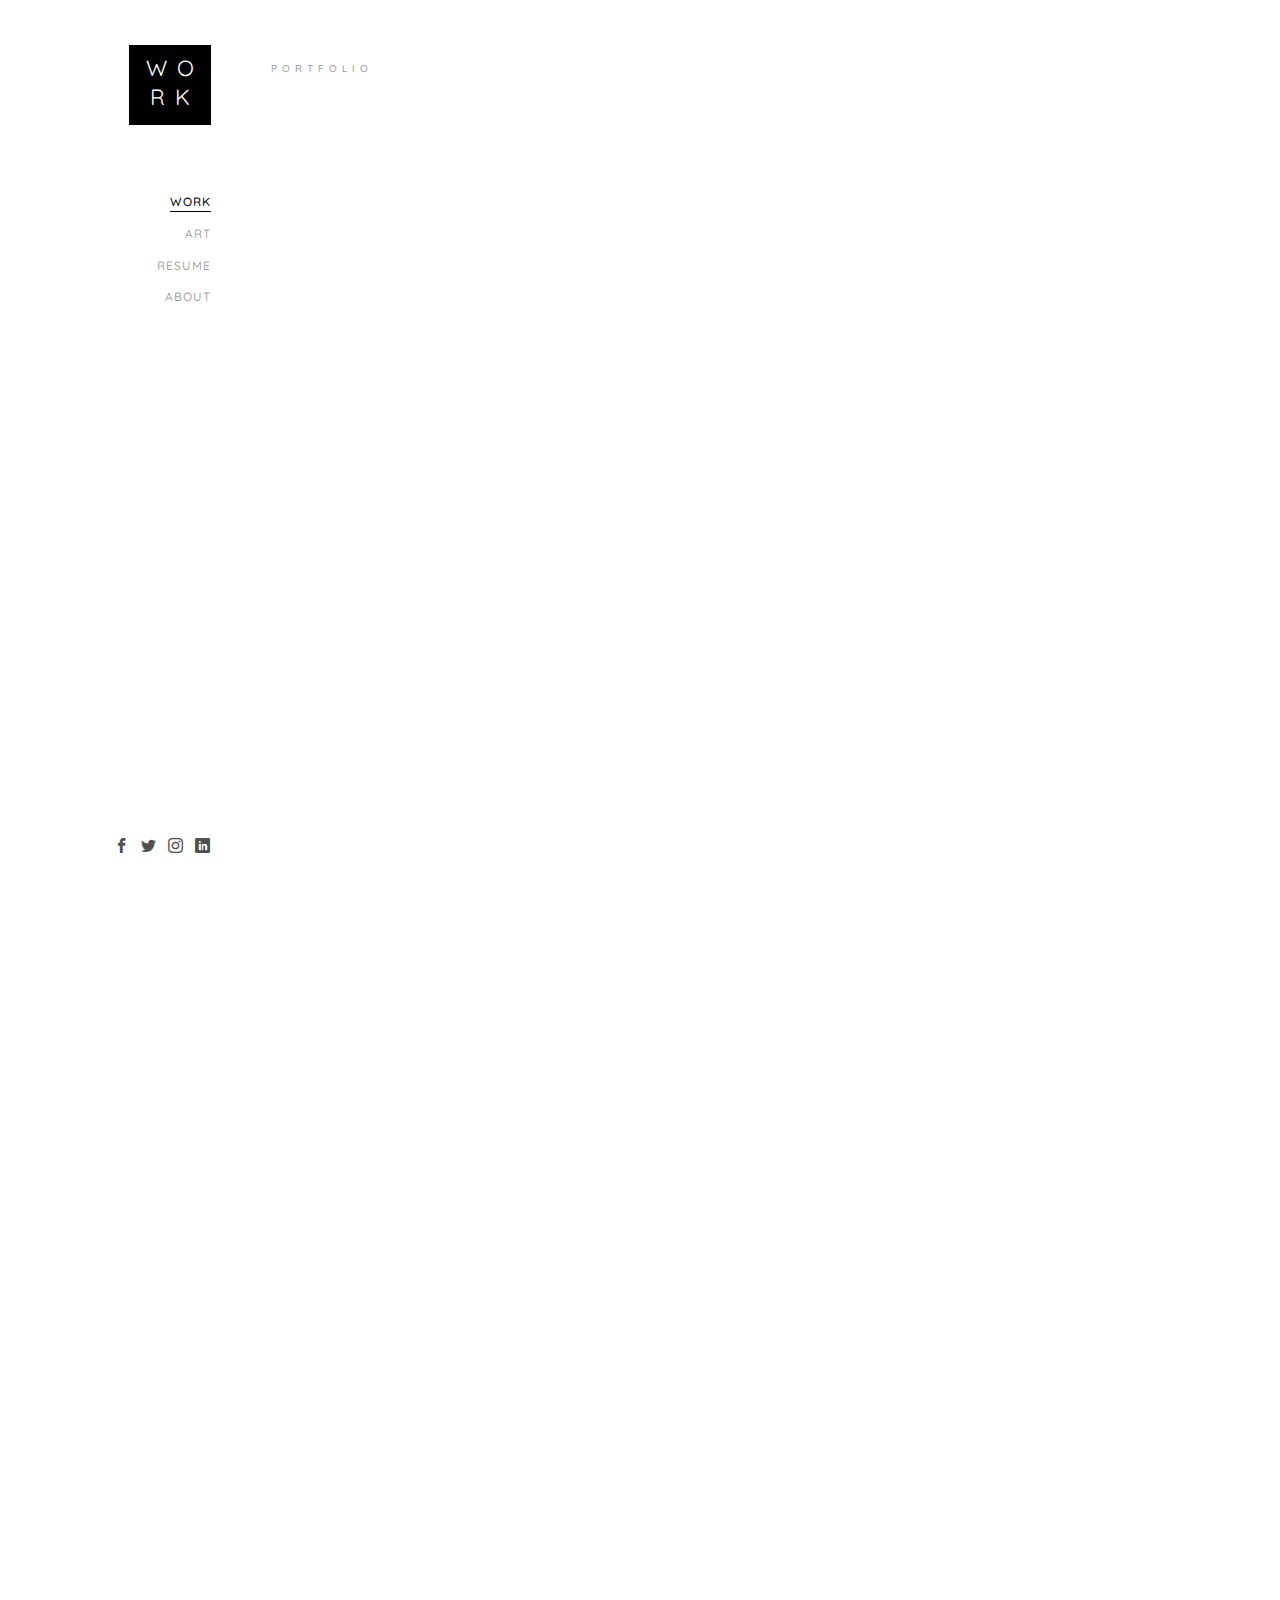
==== work.html @ b778c7f6 "Sep 7th" ====
<!DOCTYPE HTML>
<html>
	<head>
	<meta charset="utf-8">
	<meta http-equiv="X-UA-Compatible" content="IE=edge">
    <title>Mengxin Yu</title>
	<meta name="viewport" content="width=device-width, initial-scale=1">
	<meta name="description" content="" />
	<meta name="keywords" content="" />
	<meta name="author" content="" />

  <!-- Facebook and Twitter integration -->
	<meta property="og:title" content=""/>
	<meta property="og:image" content=""/>
	<meta property="og:url" content=""/>
	<meta property="og:site_name" content=""/>
	<meta property="og:description" content=""/>
	<meta name="twitter:title" content="" />
	<meta name="twitter:image" content="" />
	<meta name="twitter:url" content="" />
	<meta name="twitter:card" content="" />

	<!-- Place favicon.ico and apple-touch-icon.png in the root directory -->
	<link rel="shortcut icon" href="favicon.ico">

	<link href="https://fonts.googleapis.com/css?family=Quicksand:300,400,500,700" rel="stylesheet">
	
	<!-- Animate.css -->
	<link rel="stylesheet" href="css/animate.css">
	<!-- Icomoon Icon Fonts-->
	<link rel="stylesheet" href="css/icomoon.css">
	<!-- Bootstrap  -->
	<link rel="stylesheet" href="css/bootstrap.css">
	<!-- Flexslider  -->
	<link rel="stylesheet" href="css/flexslider.css">
	<!-- Theme style  -->
	<link rel="stylesheet" href="css/style.css">

	<!-- Modernizr JS -->
	<script src="js/modernizr-2.6.2.min.js"></script>
	<!-- FOR IE9 below -->
	<!--[if lt IE 9]>
	<script src="js/respond.min.js"></script>
	<![endif]-->

	</head>
	<body>
	<div id="colorlib-page">
		<a href="#" class="js-colorlib-nav-toggle colorlib-nav-toggle"><i></i></a>
		<aside id="colorlib-aside" role="complementary" class="border js-fullheight">
			<h1 id="colorlib-logo"><a href="index.html"><span>Wo</span><span>rk</span></a></h1>
			<nav id="colorlib-main-menu" role="navigation">
				<ul>
					<li class="colorlib-active"><a href="work.html">Work</a></li>
					<li><a>Art</a></li>
					<li><a href="contact.html">Resume</a></li>
					<li><a href="about.html">About</a></li>
					
				</ul>
			</nav>

			<div class="colorlib-footer">
				<ul>
					<li><a href="#"><i class="icon-facebook2"></i></a></li>
					<li><a href="#"><i class="icon-twitter2"></i></a></li>
					<li><a href="#"><i class="icon-instagram"></i></a></li>
					<li><a href="#"><i class="icon-linkedin2"></i></a></li>
				</ul>
			</div>

		</aside>

		<div id="colorlib-main">

			<div class="colorlib-work">
				<div class="container-fluid">
					<div class="row">
						<div class="col-md-6 col-md-offset-3 col-md-pull-3">
							<span class="heading-meta">Portfolio</span>
							<h2 class="colorlib-heading animate-box" data-animate-effect="fadeInLeft">Mengxin Yu</h2>
						</div>
					</div>
					<div class="row">
						<div class="col-md-6 animate-box" data-animate-effect="fadeInLeft">
							<div class="project" style="background-image: url(images/work-1.jpg);">
								<div class="desc">
									<div class="con">
										<h3><a href="work-single.html">Work 01</a></h3>
										<span>Branding, Ilustration</span>
										<p class="icon">
											<span><a href="#"><i class="icon-share3"></i></a></span>
											<span><a href="#"><i class="icon-eye"></i> 100</a></span>
											<span><a href="#"><i class="icon-heart"></i> 49</a></span>
										</p>
									</div>
								</div>
							</div>
						</div>
						<div class="col-md-6 animate-box" data-animate-effect="fadeInLeft">
							<div class="project" style="background-image: url(images/work-2.jpg);">
								<div class="desc">
									<div class="con">
										<h3><a href="work-single.html">Work 02</a></h3>
										<span>Logo, Web, Branding</span>
										<p class="icon">
											<span><a href="#"><i class="icon-share3"></i></a></span>
											<span><a href="#"><i class="icon-eye"></i> 100</a></span>
											<span><a href="#"><i class="icon-heart"></i> 49</a></span>
										</p>
									</div>
								</div>
							</div>
						</div>
						<div class="col-md-6 animate-box" data-animate-effect="fadeInLeft">
							<div class="project" style="background-image: url(images/shift%20swapping.png);">
								<div class="desc">
									<div class="con">
										<h3><a href="work-single.html">Work 03</a></h3>
										<span>Illustration, Logo</span>
										<p class="icon">
											<span><a href="#"><i class="icon-share3"></i></a></span>
											<span><a href="#"><i class="icon-eye"></i> 100</a></span>
											<span><a href="#"><i class="icon-heart"></i> 49</a></span>
										</p>
									</div>
								</div>
							</div>
						</div>
						<div class="col-md-6 animate-box" data-animate-effect="fadeInLeft">
							<div class="project" style="background-image: url(images/cocktail%20party.png);">
								<div class="desc">
									<div class="con">
										<h3><a href="SingleWork/index.html">Work 04</a></h3>
										<span>Web, Logo, Branding</span>
										<p class="icon">
											<span><a href="#"><i class="icon-share3"></i></a></span>
											<span><a href="#"><i class="icon-eye"></i> 100</a></span>
											<span><a href="#"><i class="icon-heart"></i> 49</a></span>
										</p>
									</div>
								</div>
							</div>
						</div>
						<div class="col-md-6 animate-box" data-animate-effect="fadeInLeft">
							<div class="project" style="background-image: url(images/work-5.jpg);">
								<div class="desc">
									<div class="con">
										<h3><a href="work-single.html">Work 05</a></h3>
										<span>Illustration, Logo</span>
										<p class="icon">
											<span><a href="#"><i class="icon-share3"></i></a></span>
											<span><a href="#"><i class="icon-eye"></i> 100</a></span>
											<span><a href="#"><i class="icon-heart"></i> 49</a></span>
										</p>
									</div>
								</div>
							</div>
						</div>
						<div class="col-md-6 animate-box" data-animate-effect="fadeInLeft">
							<div class="project" style="background-image: url(images/work-6.jpg);">
								<div class="desc">
									<div class="con">
										<h3><a href="work-single.html">Work 06</a></h3>
										<span>Web, Logo, Branding</span>
										<p class="icon">
											<span><a href="#"><i class="icon-share3"></i></a></span>
											<span><a href="#"><i class="icon-eye"></i> 100</a></span>
											<span><a href="#"><i class="icon-heart"></i> 49</a></span>
										</p>
									</div>
								</div>
							</div>
						</div>
						<div class="col-md-6 animate-box" data-animate-effect="fadeInLeft">
							<div class="project" style="background-image: url(images/work-7.jpg);">
								<div class="desc">
									<div class="con">
										<h3><a href="work-single.html">Work 07</a></h3>
										<span>Illustration, Logo</span>
										<p class="icon">
											<span><a href="#"><i class="icon-share3"></i></a></span>
											<span><a href="#"><i class="icon-eye"></i> 100</a></span>
											<span><a href="#"><i class="icon-heart"></i> 49</a></span>
										</p>
									</div>
								</div>
							</div>
						</div>
						<div class="col-md-6 animate-box" data-animate-effect="fadeInLeft">
							<div class="project" style="background-image: url(images/work-8.jpg);">
								<div class="desc">
									<div class="con">
										<h3><a href="work-single.html">Work 08</a></h3>
										<span>Web, Logo, Branding</span>
										<p class="icon">
											<span><a href="#"><i class="icon-share3"></i></a></span>
											<span><a href="#"><i class="icon-eye"></i> 100</a></span>
											<span><a href="#"><i class="icon-heart"></i> 49</a></span>
										</p>
									</div>
								</div>
							</div>
						</div>
					</div>
					<div class="row">
						<div class="col-md-12 animate-box" data-animate-effect="fadeInLeft">
							<ul class="pagination">
								<li class="disabled"><a href="#">&laquo;</a></li>
								<li class="active"><a href="#">1</a></li>
								<li><a href="#">2</a></li>
								<li><a href="#">3</a></li>
								<li><a href="#">4</a></li>
								<li><a href="#">&raquo;</a></li>
							</ul>
						</div>
					</div>
				</div>
			</div>
		</div>
	</div>

	<!-- jQuery -->
	<script src="js/jquery.min.js"></script>
	<!-- jQuery Easing -->
	<script src="js/jquery.easing.1.3.js"></script>
	<!-- Bootstrap -->
	<script src="js/bootstrap.min.js"></script>
	<!-- Waypoints -->
	<script src="js/jquery.waypoints.min.js"></script>
	<!-- Flexslider -->
	<script src="js/jquery.flexslider-min.js"></script>
	<!-- Sticky Kit -->
	<script src="js/sticky-kit.min.js"></script>
	
	
	<!-- MAIN JS -->
	<script src="js/main.js"></script>

	</body>
</html>
---- css/icomoon.css ----
@font-face {
  font-family: 'icomoon';
  src:  url('fonts/icomoon.eot?6py85u');
  src:  url('fonts/icomoon.eot?6py85u#iefix') format('embedded-opentype'),
    url('fonts/icomoon.ttf?6py85u') format('truetype'),
    url('fonts/icomoon.woff?6py85u') format('woff'),
    url('fonts/icomoon.svg?6py85u#icomoon') format('svg');
  font-weight: normal;
  font-style: normal;
}

[class^="icon-"], [class*=" icon-"] {
  /* use !important to prevent issues with browser extensions that change fonts */
  font-family: 'icomoon' !important;
  speak: none;
  font-style: normal;
  font-weight: normal;
  font-variant: normal;
  text-transform: none;
  line-height: 1;

  /* Better Font Rendering =========== */
  -webkit-font-smoothing: antialiased;
  -moz-osx-font-smoothing: grayscale;
}

.icon-times:before {
  content: "\e930";
}
.icon-tick:before {
  content: "\e931";
}
.icon-plus:before {
  content: "\e932";
}
.icon-minus:before {
  content: "\e933";
}
.icon-equals:before {
  content: "\e934";
}
.icon-divide:before {
  content: "\e935";
}
.icon-chevron-right:before {
  content: "\e936";
}
.icon-chevron-left:before {
  content: "\e937";
}
.icon-arrow-right-thick:before {
  content: "\e938";
}
.icon-arrow-left-thick:before {
  content: "\e939";
}
.icon-th-small:before {
  content: "\e93a";
}
.icon-th-menu:before {
  content: "\e93b";
}
.icon-th-list:before {
  content: "\e93c";
}
.icon-th-large:before {
  content: "\e93d";
}
.icon-home:before {
  content: "\e93e";
}
.icon-arrow-forward:before {
  content: "\e93f";
}
.icon-arrow-back:before {
  content: "\e940";
}
.icon-rss:before {
  content: "\e941";
}
.icon-location:before {
  content: "\e942";
}
.icon-link:before {
  content: "\e943";
}
.icon-image:before {
  content: "\e944";
}
.icon-arrow-up-thick:before {
  content: "\e945";
}
.icon-arrow-down-thick:before {
  content: "\e946";
}
.icon-starburst:before {
  content: "\e947";
}
.icon-starburst-outline:before {
  content: "\e948";
}
.icon-star3:before {
  content: "\e949";
}
.icon-flow-children:before {
  content: "\e94a";
}
.icon-export:before {
  content: "\e94b";
}
.icon-delete2:before {
  content: "\e94c";
}
.icon-delete-outline:before {
  content: "\e94d";
}
.icon-cloud-storage:before {
  content: "\e94e";
}
.icon-wi-fi:before {
  content: "\e94f";
}
.icon-heart:before {
  content: "\e950";
}
.icon-flash:before {
  content: "\e951";
}
.icon-cancel:before {
  content: "\e952";
}
.icon-backspace:before {
  content: "\e953";
}
.icon-attachment:before {
  content: "\e954";
}
.icon-arrow-move:before {
  content: "\e955";
}
.icon-warning:before {
  content: "\e956";
}
.icon-user:before {
  content: "\e957";
}
.icon-radar:before {
  content: "\e958";
}
.icon-lock-open:before {
  content: "\e959";
}
.icon-lock-closed:before {
  content: "\e95a";
}
.icon-location-arrow:before {
  content: "\e95b";
}
.icon-info:before {
  content: "\e95c";
}
.icon-user-delete:before {
  content: "\e95d";
}
.icon-user-add:before {
  content: "\e95e";
}
.icon-media-pause:before {
  content: "\e95f";
}
.icon-group:before {
  content: "\e960";
}
.icon-chart-pie:before {
  content: "\e961";
}
.icon-chart-line:before {
  content: "\e962";
}
.icon-chart-bar:before {
  content: "\e963";
}
.icon-chart-area:before {
  content: "\e964";
}
.icon-video:before {
  content: "\e965";
}
.icon-point-of-interest:before {
  content: "\e966";
}
.icon-infinity:before {
  content: "\e967";
}
.icon-globe:before {
  content: "\e968";
}
.icon-eye:before {
  content: "\e969";
}
.icon-cog:before {
  content: "\e96a";
}
.icon-camera:before {
  content: "\e96b";
}
.icon-upload:before {
  content: "\e96c";
}
.icon-scissors:before {
  content: "\e96d";
}
.icon-refresh:before {
  content: "\e96e";
}
.icon-pin:before {
  content: "\e96f";
}
.icon-key:before {
  content: "\e970";
}
.icon-info-large:before {
  content: "\e971";
}
.icon-eject:before {
  content: "\e972";
}
.icon-download:before {
  content: "\e973";
}
.icon-zoom:before {
  content: "\e974";
}
.icon-zoom-out:before {
  content: "\e975";
}
.icon-zoom-in:before {
  content: "\e976";
}
.icon-sort-numerically:before {
  content: "\e977";
}
.icon-sort-alphabetically:before {
  content: "\e978";
}
.icon-input-checked:before {
  content: "\e979";
}
.icon-calender:before {
  content: "\e97a";
}
.icon-world2:before {
  content: "\e97b";
}
.icon-notes:before {
  content: "\e97c";
}
.icon-code:before {
  content: "\e97d";
}
.icon-arrow-sync:before {
  content: "\e97e";
}
.icon-arrow-shuffle:before {
  content: "\e97f";
}
.icon-arrow-repeat:before {
  content: "\e980";
}
.icon-arrow-minimise:before {
  content: "\e981";
}
.icon-arrow-maximise:before {
  content: "\e982";
}
.icon-arrow-loop:before {
  content: "\e983";
}
.icon-anchor:before {
  content: "\e984";
}
.icon-spanner:before {
  content: "\e985";
}
.icon-puzzle:before {
  content: "\e986";
}
.icon-power:before {
  content: "\e987";
}
.icon-plane:before {
  content: "\e988";
}
.icon-pi:before {
  content: "\e989";
}
.icon-phone:before {
  content: "\e98a";
}
.icon-microphone2:before {
  content: "\e98b";
}
.icon-media-rewind:before {
  content: "\e98c";
}
.icon-flag:before {
  content: "\e98d";
}
.icon-adjust-brightness:before {
  content: "\e98e";
}
.icon-waves:before {
  content: "\e98f";
}
.icon-social-twitter:before {
  content: "\e990";
}
.icon-social-facebook:before {
  content: "\e991";
}
.icon-social-dribbble:before {
  content: "\e992";
}
.icon-media-stop:before {
  content: "\e993";
}
.icon-media-record:before {
  content: "\e994";
}
.icon-media-play:before {
  content: "\e995";
}
.icon-media-fast-forward:before {
  content: "\e996";
}
.icon-media-eject:before {
  content: "\e997";
}
.icon-social-vimeo:before {
  content: "\e998";
}
.icon-social-tumbler:before {
  content: "\e999";
}
.icon-social-skype:before {
  content: "\e99a";
}
.icon-social-pinterest:before {
  content: "\e99b";
}
.icon-social-linkedin:before {
  content: "\e99c";
}
.icon-social-last-fm:before {
  content: "\e99d";
}
.icon-social-github:before {
  content: "\e99e";
}
.icon-social-flickr:before {
  content: "\e99f";
}
.icon-at:before {
  content: "\e9a0";
}
.icon-times-outline:before {
  content: "\e9a1";
}
.icon-plus-outline:before {
  content: "\e9a2";
}
.icon-minus-outline:before {
  content: "\e9a3";
}
.icon-tick-outline:before {
  content: "\e9a4";
}
.icon-th-large-outline:before {
  content: "\e9a5";
}
.icon-equals-outline:before {
  content: "\e9a6";
}
.icon-divide-outline:before {
  content: "\e9a7";
}
.icon-chevron-right-outline:before {
  content: "\e9a8";
}
.icon-chevron-left-outline:before {
  content: "\e9a9";
}
.icon-arrow-right-outline:before {
  content: "\e9aa";
}
.icon-arrow-left-outline:before {
  content: "\e9ab";
}
.icon-th-small-outline:before {
  content: "\e9ac";
}
.icon-th-menu-outline:before {
  content: "\e9ad";
}
.icon-th-list-outline:before {
  content: "\e9ae";
}
.icon-news2:before {
  content: "\e9b1";
}
.icon-home-outline:before {
  content: "\e9b2";
}
.icon-arrow-up-outline:before {
  content: "\e9b3";
}
.icon-arrow-forward-outline:before {
  content: "\e9b4";
}
.icon-arrow-down-outline:before {
  content: "\e9b5";
}
.icon-arrow-back-outline:before {
  content: "\e9b6";
}
.icon-trash3:before {
  content: "\e9b7";
}
.icon-rss-outline:before {
  content: "\e9b8";
}
.icon-message:before {
  content: "\e9b9";
}
.icon-location-outline:before {
  content: "\e9ba";
}
.icon-link-outline:before {
  content: "\e9bb";
}
.icon-image-outline:before {
  content: "\e9bc";
}
.icon-export-outline:before {
  content: "\e9bd";
}
.icon-cross:before {
  content: "\e9be";
}
.icon-wi-fi-outline:before {
  content: "\e9bf";
}
.icon-star-outline:before {
  content: "\e9c0";
}
.icon-media-pause-outline:before {
  content: "\e9c1";
}
.icon-mail:before {
  content: "\e9c2";
}
.icon-heart-outline:before {
  content: "\e9c3";
}
.icon-flash-outline:before {
  content: "\e9c4";
}
.icon-cancel-outline:before {
  content: "\e9c5";
}
.icon-beaker:before {
  content: "\e9c6";
}
.icon-arrow-move-outline:before {
  content: "\e9c7";
}
.icon-watch2:before {
  content: "\e9c8";
}
.icon-warning-outline:before {
  content: "\e9c9";
}
.icon-time:before {
  content: "\e9ca";
}
.icon-radar-outline:before {
  content: "\e9cb";
}
.icon-lock-open-outline:before {
  content: "\e9cc";
}
.icon-location-arrow-outline:before {
  content: "\e9cd";
}
.icon-info-outline:before {
  content: "\e9ce";
}
.icon-backspace-outline:before {
  content: "\e9cf";
}
.icon-attachment-outline:before {
  content: "\e9d0";
}
.icon-user-outline:before {
  content: "\e9d1";
}
.icon-user-delete-outline:before {
  content: "\e9d2";
}
.icon-user-add-outline:before {
  content: "\e9d3";
}
.icon-lock-closed-outline:before {
  content: "\e9d4";
}
.icon-group-outline:before {
  content: "\e9d5";
}
.icon-chart-pie-outline:before {
  content: "\e9d6";
}
.icon-chart-line-outline:before {
  content: "\e9d7";
}
.icon-chart-bar-outline:before {
  content: "\e9d8";
}
.icon-chart-area-outline:before {
  content: "\e9d9";
}
.icon-video-outline:before {
  content: "\e9da";
}
.icon-point-of-interest-outline:before {
  content: "\e9db";
}
.icon-map:before {
  content: "\e9dc";
}
.icon-key-outline:before {
  content: "\e9dd";
}
.icon-infinity-outline:before {
  content: "\e9de";
}
.icon-globe-outline:before {
  content: "\e9df";
}
.icon-eye-outline:before {
  content: "\e9e0";
}
.icon-cog-outline:before {
  content: "\e9e1";
}
.icon-camera-outline:before {
  content: "\e9e2";
}
.icon-upload-outline:before {
  content: "\e9e3";
}
.icon-support:before {
  content: "\e9e4";
}
.icon-scissors-outline:before {
  content: "\e9e5";
}
.icon-refresh-outline:before {
  content: "\e9e6";
}
.icon-info-large-outline:before {
  content: "\e9e7";
}
.icon-eject-outline:before {
  content: "\e9e8";
}
.icon-download-outline:before {
  content: "\e9e9";
}
.icon-battery-mid:before {
  content: "\e9ea";
}
.icon-battery-low:before {
  content: "\e9eb";
}
.icon-battery-high:before {
  content: "\e9ec";
}
.icon-zoom-outline:before {
  content: "\e9ed";
}
.icon-zoom-out-outline:before {
  content: "\e9ee";
}
.icon-zoom-in-outline:before {
  content: "\e9ef";
}
.icon-tag3:before {
  content: "\e9f0";
}
.icon-tabs-outline:before {
  content: "\e9f1";
}
.icon-pin-outline:before {
  content: "\e9f2";
}
.icon-message-typing:before {
  content: "\e9f3";
}
.icon-directions:before {
  content: "\e9f4";
}
.icon-battery-full:before {
  content: "\e9f5";
}
.icon-battery-charge:before {
  content: "\e9f6";
}
.icon-pipette:before {
  content: "\e9f7";
}
.icon-pencil:before {
  content: "\e9f8";
}
.icon-folder:before {
  content: "\e9f9";
}
.icon-folder-delete:before {
  content: "\e9fa";
}
.icon-folder-add:before {
  content: "\e9fb";
}
.icon-edit:before {
  content: "\e9fc";
}
.icon-document:before {
  content: "\e9fd";
}
.icon-document-delete:before {
  content: "\e9fe";
}
.icon-document-add:before {
  content: "\e9ff";
}
.icon-brush:before {
  content: "\ea00";
}
.icon-thumbs-up:before {
  content: "\ea01";
}
.icon-thumbs-down:before {
  content: "\ea02";
}
.icon-pen:before {
  content: "\ea03";
}
.icon-sort-numerically-outline:before {
  content: "\ea04";
}
.icon-sort-alphabetically-outline:before {
  content: "\ea05";
}
.icon-social-last-fm-circular:before {
  content: "\ea06";
}
.icon-social-github-circular:before {
  content: "\ea07";
}
.icon-compass:before {
  content: "\ea08";
}
.icon-bookmark:before {
  content: "\ea09";
}
.icon-input-checked-outline:before {
  content: "\ea0a";
}
.icon-code-outline:before {
  content: "\ea0b";
}
.icon-calender-outline:before {
  content: "\ea0c";
}
.icon-business-card:before {
  content: "\ea0d";
}
.icon-arrow-up:before {
  content: "\ea0e";
}
.icon-arrow-sync-outline:before {
  content: "\ea0f";
}
.icon-arrow-right:before {
  content: "\ea10";
}
.icon-arrow-repeat-outline:before {
  content: "\ea11";
}
.icon-arrow-loop-outline:before {
  content: "\ea12";
}
.icon-arrow-left:before {
  content: "\ea13";
}
.icon-flow-switch:before {
  content: "\ea14";
}
.icon-flow-parallel:before {
  content: "\ea15";
}
.icon-flow-merge:before {
  content: "\ea16";
}
.icon-document-text:before {
  content: "\ea17";
}
.icon-clipboard:before {
  content: "\ea18";
}
.icon-calculator:before {
  content: "\ea19";
}
.icon-arrow-minimise-outline:before {
  content: "\ea1a";
}
.icon-arrow-maximise-outline:before {
  content: "\ea1b";
}
.icon-arrow-down:before {
  content: "\ea1c";
}
.icon-gift:before {
  content: "\ea1d";
}
.icon-film:before {
  content: "\ea1e";
}
.icon-database:before {
  content: "\ea1f";
}
.icon-bell:before {
  content: "\ea20";
}
.icon-anchor-outline:before {
  content: "\ea21";
}
.icon-adjust-contrast:before {
  content: "\ea22";
}
.icon-world-outline:before {
  content: "\ea23";
}
.icon-shopping-bag:before {
  content: "\ea24";
}
.icon-power-outline:before {
  content: "\ea25";
}
.icon-notes-outline:before {
  content: "\ea26";
}
.icon-device-tablet:before {
  content: "\ea27";
}
.icon-device-phone:before {
  content: "\ea28";
}
.icon-device-laptop:before {
  content: "\ea29";
}
.icon-device-desktop:before {
  content: "\ea2a";
}
.icon-briefcase:before {
  content: "\ea2b";
}
.icon-stopwatch:before {
  content: "\ea2c";
}
.icon-spanner-outline:before {
  content: "\ea2d";
}
.icon-puzzle-outline:before {
  content: "\ea2e";
}
.icon-printer:before {
  content: "\ea2f";
}
.icon-pi-outline:before {
  content: "\ea30";
}
.icon-lightbulb:before {
  content: "\ea31";
}
.icon-flag-outline:before {
  content: "\ea32";
}
.icon-contacts:before {
  content: "\ea33";
}
.icon-archive2:before {
  content: "\ea34";
}
.icon-weather-stormy:before {
  content: "\ea35";
}
.icon-weather-shower:before {
  content: "\ea36";
}
.icon-weather-partly-sunny:before {
  content: "\ea37";
}
.icon-weather-downpour:before {
  content: "\ea38";
}
.icon-weather-cloudy:before {
  content: "\ea39";
}
.icon-plane-outline:before {
  content: "\ea3a";
}
.icon-phone-outline:before {
  content: "\ea3b";
}
.icon-microphone-outline:before {
  content: "\ea3c";
}
.icon-weather-windy:before {
  content: "\ea3d";
}
.icon-weather-windy-cloudy:before {
  content: "\ea3e";
}
.icon-weather-sunny:before {
  content: "\ea3f";
}
.icon-weather-snow:before {
  content: "\ea40";
}
.icon-weather-night:before {
  content: "\ea41";
}
.icon-media-stop-outline:before {
  content: "\ea42";
}
.icon-media-rewind-outline:before {
  content: "\ea43";
}
.icon-media-record-outline:before {
  content: "\ea44";
}
.icon-media-play-outline:before {
  content: "\ea45";
}
.icon-media-fast-forward-outline:before {
  content: "\ea46";
}
.icon-media-eject-outline:before {
  content: "\ea47";
}
.icon-wine:before {
  content: "\ea48";
}
.icon-waves-outline:before {
  content: "\ea49";
}
.icon-ticket:before {
  content: "\ea4a";
}
.icon-tags:before {
  content: "\ea4b";
}
.icon-plug:before {
  content: "\ea4c";
}
.icon-headphones:before {
  content: "\ea4d";
}
.icon-credit-card:before {
  content: "\ea4e";
}
.icon-coffee:before {
  content: "\ea4f";
}
.icon-book:before {
  content: "\ea50";
}
.icon-beer:before {
  content: "\ea51";
}
.icon-volume2:before {
  content: "\ea52";
}
.icon-volume-up:before {
  content: "\ea53";
}
.icon-volume-mute:before {
  content: "\ea54";
}
.icon-volume-down:before {
  content: "\ea55";
}
.icon-social-vimeo-circular:before {
  content: "\ea56";
}
.icon-social-twitter-circular:before {
  content: "\ea57";
}
.icon-social-pinterest-circular:before {
  content: "\ea58";
}
.icon-social-linkedin-circular:before {
  content: "\ea59";
}
.icon-social-facebook-circular:before {
  content: "\ea5a";
}
.icon-social-dribbble-circular:before {
  content: "\ea5b";
}
.icon-tree:before {
  content: "\ea5c";
}
.icon-thermometer2:before {
  content: "\ea5d";
}
.icon-social-tumbler-circular:before {
  content: "\ea5e";
}
.icon-social-skype-outline:before {
  content: "\ea5f";
}
.icon-social-flickr-circular:before {
  content: "\ea60";
}
.icon-social-at-circular:before {
  content: "\ea61";
}
.icon-shopping-cart:before {
  content: "\ea62";
}
.icon-messages:before {
  content: "\ea63";
}
.icon-leaf:before {
  content: "\ea64";
}
.icon-feather:before {
  content: "\ea65";
}
.icon-eye2:before {
  content: "\e064";
}
.icon-paper-clip:before {
  content: "\e065";
}
.icon-mail5:before {
  content: "\e066";
}
.icon-toggle:before {
  content: "\e067";
}
.icon-layout:before {
  content: "\e068";
}
.icon-link2:before {
  content: "\e069";
}
.icon-bell2:before {
  content: "\e06a";
}
.icon-lock3:before {
  content: "\e06b";
}
.icon-unlock:before {
  content: "\e06c";
}
.icon-ribbon2:before {
  content: "\e06d";
}
.icon-image2:before {
  content: "\e06e";
}
.icon-signal:before {
  content: "\e06f";
}
.icon-target3:before {
  content: "\e070";
}
.icon-clipboard3:before {
  content: "\e071";
}
.icon-clock3:before {
  content: "\e072";
}
.icon-watch:before {
  content: "\e073";
}
.icon-air-play:before {
  content: "\e074";
}
.icon-camera3:before {
  content: "\e075";
}
.icon-video2:before {
  content: "\e076";
}
.icon-disc:before {
  content: "\e077";
}
.icon-printer3:before {
  content: "\e078";
}
.icon-monitor:before {
  content: "\e079";
}
.icon-server:before {
  content: "\e07a";
}
.icon-cog2:before {
  content: "\e07b";
}
.icon-heart3:before {
  content: "\e07c";
}
.icon-paragraph:before {
  content: "\e07d";
}
.icon-align-justify:before {
  content: "\e07e";
}
.icon-align-left:before {
  content: "\e07f";
}
.icon-align-center:before {
  content: "\e080";
}
.icon-align-right:before {
  content: "\e081";
}
.icon-book2:before {
  content: "\e082";
}
.icon-layers2:before {
  content: "\e083";
}
.icon-stack2:before {
  content: "\e084";
}
.icon-stack-2:before {
  content: "\e085";
}
.icon-paper:before {
  content: "\e086";
}
.icon-paper-stack:before {
  content: "\e087";
}
.icon-search3:before {
  content: "\e088";
}
.icon-zoom-in2:before {
  content: "\e089";
}
.icon-zoom-out2:before {
  content: "\e08a";
}
.icon-reply2:before {
  content: "\e08b";
}
.icon-circle-plus:before {
  content: "\e08c";
}
.icon-circle-minus:before {
  content: "\e08d";
}
.icon-circle-check:before {
  content: "\e08e";
}
.icon-circle-cross:before {
  content: "\e08f";
}
.icon-square-plus:before {
  content: "\e090";
}
.icon-square-minus:before {
  content: "\e091";
}
.icon-square-check:before {
  content: "\e092";
}
.icon-square-cross:before {
  content: "\e093";
}
.icon-microphone:before {
  content: "\e094";
}
.icon-record:before {
  content: "\e095";
}
.icon-skip-back:before {
  content: "\e096";
}
.icon-rewind:before {
  content: "\e097";
}
.icon-play4:before {
  content: "\e098";
}
.icon-pause3:before {
  content: "\e099";
}
.icon-stop3:before {
  content: "\e09a";
}
.icon-fast-forward:before {
  content: "\e09b";
}
.icon-skip-forward:before {
  content: "\e09c";
}
.icon-shuffle2:before {
  content: "\e09d";
}
.icon-repeat:before {
  content: "\e09e";
}
.icon-folder2:before {
  content: "\e09f";
}
.icon-umbrella:before {
  content: "\e0a0";
}
.icon-moon:before {
  content: "\e0a1";
}
.icon-thermometer:before {
  content: "\e0a2";
}
.icon-drop:before {
  content: "\e0a3";
}
.icon-sun2:before {
  content: "\e0a4";
}
.icon-cloud3:before {
  content: "\e0a5";
}
.icon-cloud-upload2:before {
  content: "\e0a6";
}
.icon-cloud-download2:before {
  content: "\e0a7";
}
.icon-upload4:before {
  content: "\e0a8";
}
.icon-download4:before {
  content: "\e0a9";
}
.icon-location3:before {
  content: "\e0aa";
}
.icon-location-2:before {
  content: "\e0ab";
}
.icon-map3:before {
  content: "\e0ac";
}
.icon-battery:before {
  content: "\e0ad";
}
.icon-head:before {
  content: "\e0ae";
}
.icon-briefcase3:before {
  content: "\e0af";
}
.icon-speech-bubble:before {
  content: "\e0b0";
}
.icon-anchor2:before {
  content: "\e0b1";
}
.icon-globe2:before {
  content: "\e0b2";
}
.icon-box:before {
  content: "\e0b3";
}
.icon-reload:before {
  content: "\e0b4";
}
.icon-share3:before {
  content: "\e0b5";
}
.icon-marquee:before {
  content: "\e0b6";
}
.icon-marquee-plus:before {
  content: "\e0b7";
}
.icon-marquee-minus:before {
  content: "\e0b8";
}
.icon-tag:before {
  content: "\e0b9";
}
.icon-power2:before {
  content: "\e0ba";
}
.icon-command2:before {
  content: "\e0bb";
}
.icon-alt:before {
  content: "\e0bc";
}
.icon-esc:before {
  content: "\e0bd";
}
.icon-bar-graph:before {
  content: "\e0be";
}
.icon-bar-graph-2:before {
  content: "\e0bf";
}
.icon-pie-graph:before {
  content: "\e0c0";
}
.icon-star:before {
  content: "\e0c1";
}
.icon-arrow-left3:before {
  content: "\e0c2";
}
.icon-arrow-right3:before {
  content: "\e0c3";
}
.icon-arrow-up3:before {
  content: "\e0c4";
}
.icon-arrow-down3:before {
  content: "\e0c5";
}
.icon-volume:before {
  content: "\e0c6";
}
.icon-mute:before {
  content: "\e0c7";
}
.icon-content-right:before {
  content: "\e100";
}
.icon-content-left:before {
  content: "\e101";
}
.icon-grid2:before {
  content: "\e102";
}
.icon-grid-2:before {
  content: "\e103";
}
.icon-columns:before {
  content: "\e104";
}
.icon-loader:before {
  content: "\e105";
}
.icon-bag:before {
  content: "\e106";
}
.icon-ban:before {
  content: "\e107";
}
.icon-flag3:before {
  content: "\e108";
}
.icon-trash:before {
  content: "\e109";
}
.icon-expand2:before {
  content: "\e110";
}
.icon-contract:before {
  content: "\e111";
}
.icon-maximize:before {
  content: "\e112";
}
.icon-minimize:before {
  content: "\e113";
}
.icon-plus2:before {
  content: "\e114";
}
.icon-minus2:before {
  content: "\e115";
}
.icon-check:before {
  content: "\e116";
}
.icon-cross2:before {
  content: "\e117";
}
.icon-move:before {
  content: "\e118";
}
.icon-delete:before {
  content: "\e119";
}
.icon-menu5:before {
  content: "\e120";
}
.icon-archive:before {
  content: "\e121";
}
.icon-inbox:before {
  content: "\e122";
}
.icon-outbox:before {
  content: "\e123";
}
.icon-file:before {
  content: "\e124";
}
.icon-file-add:before {
  content: "\e125";
}
.icon-file-subtract:before {
  content: "\e126";
}
.icon-help:before {
  content: "\e127";
}
.icon-open:before {
  content: "\e128";
}
.icon-ellipsis:before {
  content: "\e129";
}
.icon-heart4:before {
  content: "\e900";
}
.icon-cloud4:before {
  content: "\e901";
}
.icon-star2:before {
  content: "\e902";
}
.icon-tv2:before {
  content: "\e903";
}
.icon-sound:before {
  content: "\e904";
}
.icon-video3:before {
  content: "\e905";
}
.icon-trash2:before {
  content: "\e906";
}
.icon-user2:before {
  content: "\e907";
}
.icon-key3:before {
  content: "\e908";
}
.icon-search4:before {
  content: "\e909";
}
.icon-settings:before {
  content: "\e90a";
}
.icon-camera4:before {
  content: "\e90b";
}
.icon-tag2:before {
  content: "\e90c";
}
.icon-lock4:before {
  content: "\e90d";
}
.icon-bulb:before {
  content: "\e90e";
}
.icon-pen2:before {
  content: "\e90f";
}
.icon-diamond:before {
  content: "\e910";
}
.icon-display2:before {
  content: "\e911";
}
.icon-location4:before {
  content: "\e912";
}
.icon-eye3:before {
  content: "\e913";
}
.icon-bubble3:before {
  content: "\e914";
}
.icon-stack3:before {
  content: "\e915";
}
.icon-cup:before {
  content: "\e916";
}
.icon-phone3:before {
  content: "\e917";
}
.icon-news:before {
  content: "\e918";
}
.icon-mail6:before {
  content: "\e919";
}
.icon-like:before {
  content: "\e91a";
}
.icon-photo:before {
  content: "\e91b";
}
.icon-note:before {
  content: "\e91c";
}
.icon-clock4:before {
  content: "\e91d";
}
.icon-paperplane:before {
  content: "\e91e";
}
.icon-params:before {
  content: "\e91f";
}
.icon-banknote:before {
  content: "\e920";
}
.icon-data:before {
  content: "\e921";
}
.icon-music2:before {
  content: "\e922";
}
.icon-megaphone2:before {
  content: "\e923";
}
.icon-study:before {
  content: "\e924";
}
.icon-lab2:before {
  content: "\e925";
}
.icon-food:before {
  content: "\e926";
}
.icon-t-shirt:before {
  content: "\e927";
}
.icon-fire2:before {
  content: "\e928";
}
.icon-clip:before {
  content: "\e929";
}
.icon-shop:before {
  content: "\e92a";
}
.icon-calendar3:before {
  content: "\e92b";
}
.icon-wallet2:before {
  content: "\e92c";
}
.icon-vynil:before {
  content: "\e92d";
}
.icon-truck2:before {
  content: "\e92e";
}
.icon-world:before {
  content: "\e92f";
}
.icon-spinner6:before {
  content: "\e9af";
}
.icon-spinner7:before {
  content: "\e9b0";
}
.icon-amazon:before {
  content: "\eab7";
}
.icon-google:before {
  content: "\eab8";
}
.icon-google2:before {
  content: "\eab9";
}
.icon-google3:before {
  content: "\eaba";
}
.icon-google-plus:before {
  content: "\eabb";
}
.icon-google-plus2:before {
  content: "\eabc";
}
.icon-google-plus3:before {
  content: "\eabd";
}
.icon-hangouts:before {
  content: "\eabe";
}
.icon-google-drive:before {
  content: "\eabf";
}
.icon-facebook2:before {
  content: "\eac0";
}
.icon-facebook22:before {
  content: "\eac1";
}
.icon-instagram:before {
  content: "\eac2";
}
.icon-whatsapp:before {
  content: "\eac3";
}
.icon-spotify:before {
  content: "\eac4";
}
.icon-telegram:before {
  content: "\eac5";
}
.icon-twitter2:before {
  content: "\eac6";
}
.icon-vine:before {
  content: "\eac7";
}
.icon-vk:before {
  content: "\eac8";
}
.icon-renren:before {
  content: "\eac9";
}
.icon-sina-weibo:before {
  content: "\eaca";
}
.icon-rss2:before {
  content: "\eacb";
}
.icon-rss22:before {
  content: "\eacc";
}
.icon-youtube:before {
  content: "\eacd";
}
.icon-youtube2:before {
  content: "\eace";
}
.icon-twitch:before {
  content: "\eacf";
}
.icon-vimeo:before {
  content: "\ead0";
}
.icon-vimeo2:before {
  content: "\ead1";
}
.icon-lanyrd:before {
  content: "\ead2";
}
.icon-flickr:before {
  content: "\ead3";
}
.icon-flickr2:before {
  content: "\ead4";
}
.icon-flickr3:before {
  content: "\ead5";
}
.icon-flickr4:before {
  content: "\ead6";
}
.icon-dribbble2:before {
  content: "\ead7";
}
.icon-behance:before {
  content: "\ead8";
}
.icon-behance2:before {
  content: "\ead9";
}
.icon-deviantart:before {
  content: "\eada";
}
.icon-500px:before {
  content: "\eadb";
}
.icon-steam:before {
  content: "\eadc";
}
.icon-steam2:before {
  content: "\eadd";
}
.icon-dropbox:before {
  content: "\eade";
}
.icon-onedrive:before {
  content: "\eadf";
}
.icon-github:before {
  content: "\eae0";
}
.icon-npm:before {
  content: "\eae1";
}
.icon-basecamp:before {
  content: "\eae2";
}
.icon-trello:before {
  content: "\eae3";
}
.icon-wordpress:before {
  content: "\eae4";
}
.icon-joomla:before {
  content: "\eae5";
}
.icon-ello:before {
  content: "\eae6";
}
.icon-blogger:before {
  content: "\eae7";
}
.icon-blogger2:before {
  content: "\eae8";
}
.icon-tumblr2:before {
  content: "\eae9";
}
.icon-tumblr22:before {
  content: "\eaea";
}
.icon-yahoo:before {
  content: "\eaeb";
}
.icon-yahoo2:before {
  content: "\eaec";
}
.icon-tux:before {
  content: "\eaed";
}
.icon-appleinc:before {
  content: "\eaee";
}
.icon-finder:before {
  content: "\eaef";
}
.icon-android:before {
  content: "\eaf0";
}
.icon-windows:before {
  content: "\eaf1";
}
.icon-windows8:before {
  content: "\eaf2";
}
.icon-soundcloud:before {
  content: "\eaf3";
}
.icon-soundcloud2:before {
  content: "\eaf4";
}
.icon-skype:before {
  content: "\eaf5";
}
.icon-reddit:before {
  content: "\eaf6";
}
.icon-hackernews:before {
  content: "\eaf7";
}
.icon-wikipedia:before {
  content: "\eaf8";
}
.icon-linkedin2:before {
  content: "\eaf9";
}
.icon-linkedin22:before {
  content: "\eafa";
}
.icon-lastfm:before {
  content: "\eafb";
}
.icon-lastfm2:before {
  content: "\eafc";
}
.icon-delicious:before {
  content: "\eafd";
}
.icon-stumbleupon:before {
  content: "\eafe";
}
.icon-stumbleupon2:before {
  content: "\eaff";
}
.icon-stackoverflow:before {
  content: "\eb00";
}
.icon-pinterest:before {
  content: "\eb01";
}
.icon-pinterest2:before {
  content: "\eb02";
}
.icon-xing:before {
  content: "\eb03";
}
.icon-xing2:before {
  content: "\eb04";
}
.icon-flattr:before {
  content: "\eb05";
}
.icon-foursquare:before {
  content: "\eb06";
}
.icon-yelp:before {
  content: "\eb07";
}
.icon-paypal:before {
  content: "\eb08";
}
.icon-chrome:before {
  content: "\eb09";
}
.icon-firefox:before {
  content: "\eb0a";
}
.icon-IE:before {
  content: "\eb0b";
}
.icon-edge:before {
  content: "\eb0c";
}
.icon-safari:before {
  content: "\eb0d";
}
.icon-opera:before {
  content: "\eb0e";
}
.icon-file-pdf:before {
  content: "\eb0f";
}
.icon-file-openoffice:before {
  content: "\eb10";
}
.icon-file-word:before {
  content: "\eb11";
}
.icon-file-excel:before {
  content: "\eb12";
}
.icon-libreoffice:before {
  content: "\eb13";
}
.icon-html-five:before {
  content: "\eb14";
}
.icon-html-five2:before {
  content: "\eb15";
}
.icon-css3:before {
  content: "\eb16";
}
.icon-git:before {
  content: "\eb17";
}
.icon-codepen:before {
  content: "\eb18";
}
.icon-svg:before {
  content: "\eb19";
}
.icon-IcoMoon:before {
  content: "\eb1a";
}
---- css/style.css ----
@font-face {
  font-family: 'icomoon';
  src: url("../fonts/icomoon/icomoon.eot?srf3rx");
  src: url("../fonts/icomoon/icomoon.eot?srf3rx#iefix") format("embedded-opentype"), url("../fonts/icomoon/icomoon.ttf?srf3rx") format("truetype"), url("../fonts/icomoon/icomoon.woff?srf3rx") format("woff"), url("../fonts/icomoon/icomoon.svg?srf3rx#icomoon") format("svg");
  font-weight: normal;
  font-style: normal; }

/* =======================================================
*
* 	Template Style 
*	Edit this section
*
* ======================================================= */
body {
  font-family: "Quicksand", Arial, sans-serif;
  font-weight: 400;
  font-size: 15px;
  line-height: 1.8;
  color: rgba(0, 0, 0, 0.7); }
  @media screen and (max-width: 992px) {
    body {
      font-size: 16px; } }

a {
  color: #F75940
  -webkit-transition: 0.5s;
  -o-transition: 0.5s;
  transition: 0.5s; }
  a:hover, a:active, a:focus {
    color: #F75940;
    outline: none;
    text-decoration: none !important; }

p {
  margin-bottom: 1.5em; }

b{
    color: #F75940
}

h1, h2, h3, h4, h5, h6 {
  color: #000;
  font-family: "Quicksand", Arial, sans-serif;
  font-weight: 400;
  margin: 0 0 30px 0; }

figure {
  margin-bottom: 2.5em;
  float: left;
  width: 100%; }
  figure figcaption {
    font-size: 16px;
    width: 80%;
    margin: 20px auto 0px auto;
    color: #b3b3b3;
    font-style: italic;
    font-family: "Quicksand", Arial, sans-serif; }
    @media screen and (max-width: 480px) {
      figure figcaption {
        width: 100%; } }

::-webkit-selection {
  color: #fff;
  background: #F75940; }

::-moz-selection {
  color: #fff;
  background: #F75940; }

::selection {
  color: #fff;
  background: #F75940; }

#colorlib-page {
  width: 100%;
  overflow: hidden;
  position: relative; }

#colorlib-aside {
  padding-top: 3em;
  padding-bottom: 40px;
  padding-left: 3em;
  padding-right: 3em;
  width: 20%;
  position: fixed;
  bottom: 0;
  top: 0;
  left: 0;
  overflow-y: scroll;
  z-index: 1001;
  background: #fff;
  -webkit-transition: 0.5s;
  -o-transition: 0.5s;
  transition: 0.5s; }
  @media screen and (max-width: 1200px) {
    #colorlib-aside {
      width: 30%; } }
  @media screen and (max-width: 768px) {
    #colorlib-aside {
      width: 270px;
      -moz-transform: translateX(-270px);
      -webkit-transform: translateX(-270px);
      -ms-transform: translateX(-270px);
      -o-transform: translateX(-270px);
      transform: translateX(-270px);
      padding-top: 4em; } }
  #colorlib-aside #colorlib-logo {
    text-align: right;
    font-weight: 400;
    font-size: 22px;
    text-transform: uppercase;
    margin-bottom: 3em;
    display: block;
    width: 100%; }
    @media screen and (max-width: 768px) {
      #colorlib-aside #colorlib-logo {
        margin-bottom: 1em; } }
    #colorlib-aside #colorlib-logo a {
      display: inline-block;
      text-align: center;
      background: #000;
      padding: .5em .8em;
      color: #fff;
      letter-spacing: 10px;
      padding-right: .3em; }
      #colorlib-aside #colorlib-logo a span {
        display: block;
        margin-bottom: 5px;
        text-align: center; }
  #colorlib-aside #colorlib-main-menu ul {
    text-align: right;
    margin: 0;
    padding: 0; }
    @media screen and (max-width: 768px) {
      #colorlib-aside #colorlib-main-menu ul {
        margin: 0 0 2em 0; } }
    #colorlib-aside #colorlib-main-menu ul li {
      margin: 0 0 10px 0;
      padding: 0;
      list-style: none;
      font-size: 12px;
      font-weight: 500;
      text-transform: uppercase;
      letter-spacing: 1px; }
      #colorlib-aside #colorlib-main-menu ul li a {
        color: rgba(0, 0, 0, 0.4);
        text-decoration: none;
        position: relative;
        padding: 10px 0;
        font-family: "Quicksand", Arial, sans-serif;
        -webkit-transition: 0.3s;
        -o-transition: 0.3s;
        transition: 0.3s; }
        #colorlib-aside #colorlib-main-menu ul li a:after {
          content: "";
          position: absolute;
          height: 1px;
          bottom: 7px;
          left: 0;
          right: 0;
          background-color: #000;
          visibility: hidden;
          -webkit-transform: scaleX(0);
          -moz-transform: scaleX(0);
          -ms-transform: scaleX(0);
          -o-transform: scaleX(0);
          transform: scaleX(0);
          -webkit-transition: all 0.3s cubic-bezier(0.175, 0.885, 0.32, 1.275);
          -moz-transition: all 0.3s cubic-bezier(0.175, 0.885, 0.32, 1.275);
          -ms-transition: all 0.3s cubic-bezier(0.175, 0.885, 0.32, 1.275);
          -o-transition: all 0.3s cubic-bezier(0.175, 0.885, 0.32, 1.275);
          transition: all 0.3s cubic-bezier(0.175, 0.885, 0.32, 1.275); }
        #colorlib-aside #colorlib-main-menu ul li a:hover {
          text-decoration: none;
          color: black; }
          #colorlib-aside #colorlib-main-menu ul li a:hover:after {
            visibility: visible;
            -webkit-transform: scaleX(1);
            -moz-transform: scaleX(1);
            -ms-transform: scaleX(1);
            -o-transform: scaleX(1);
            transform: scaleX(1); }
      #colorlib-aside #colorlib-main-menu ul li.colorlib-active a {
        color: #000; }
        #colorlib-aside #colorlib-main-menu ul li.colorlib-active a:after {
          visibility: visible;
          -webkit-transform: scaleX(1);
          -moz-transform: scaleX(1);
          -ms-transform: scaleX(1);
          -o-transform: scaleX(1);
          transform: scaleX(1); }
  #colorlib-aside .colorlib-footer {
    position: absolute;
    bottom: 40px;
    right: 1.5em;
    left: 1.5em;
    font-size: 15px;
    text-align: right;
    font-weight: 400;
    color: rgba(0, 0, 0, 0.6);
    padding: 0 20px; }
    @media screen and (max-width: 768px) {
      #colorlib-aside .colorlib-footer {
        position: relative;
        bottom: 0; } }
    #colorlib-aside .colorlib-footer span {
      display: block; }
    #colorlib-aside .colorlib-footer ul {
      padding: 0;
      margin: 0; }
      #colorlib-aside .colorlib-footer ul li {
        padding: 0;
        margin: 0;
        display: inline;
        list-style: none; }
        #colorlib-aside .colorlib-footer ul li a {
          color: rgba(0, 0, 0, 0.7);
          padding: 4px; }
          #colorlib-aside .colorlib-footer ul li a:hover, #colorlib-aside .colorlib-footer ul li a:active, #colorlib-aside .colorlib-footer ul li a:focus {
            text-decoration: none;
            outline: none;
            color: #F75940; }

#colorlib-main {
  width: 80%;
  float: right;
  -webkit-transition: 0.5s;
  -o-transition: 0.5s;
  transition: 0.5s; }
  @media screen and (max-width: 1200px) {
    #colorlib-main {
      width: 70%; } }
  @media screen and (max-width: 768px) {
    #colorlib-main {
      width: 100%; } }

#colorlib-hero {
  min-height: 500px;
  background: #fff url(../images/loader.gif) no-repeat center center;
  width: 100%;
  float: left;
  margin-bottom: 10em;
  clear: both; }
  #colorlib-hero .btn {
    font-size: 24px; }
    #colorlib-hero .btn.btn-primary {
      padding: 14px 30px !important; }
  #colorlib-hero .flexslider {
    border: none;
    z-index: 1;
    margin-bottom: 0; }
    #colorlib-hero .flexslider .slides {
      position: relative;
      overflow: hidden; }
      #colorlib-hero .flexslider .slides li {
        background-repeat: no-repeat;
        background-size: cover;
        background-position: bottom center;
        min-height: 400px;
        position: relative; }
    #colorlib-hero .flexslider .flex-control-nav {
      bottom: 20px;
      z-index: 1000;
      right: 20px;
      float: right;
      width: auto; }
      #colorlib-hero .flexslider .flex-control-nav li {
        display: block;
        margin-bottom: 10px; }
        #colorlib-hero .flexslider .flex-control-nav li a {
          background: rgba(255, 255, 255, 0.2);
          -webkit-box-shadow: none;
          box-shadow: none;
          width: 12px;
          height: 12px;
          cursor: pointer; }
          #colorlib-hero .flexslider .flex-control-nav li a.flex-active {
            cursor: pointer;
            background: transparent;
            border: 2px solid #F75940; }
    #colorlib-hero .flexslider .flex-direction-nav {
      display: none; }
    #colorlib-hero .flexslider .slider-text {
      display: table;
      opacity: 0;
      min-height: 500px;
      z-index: 9; }
      #colorlib-hero .flexslider .slider-text > .slider-text-inner {
        display: table-cell;
        vertical-align: middle;
        min-height: 700px;
        padding: 2em;
        position: relative; }
        #colorlib-hero .flexslider .slider-text > .slider-text-inner .desc {
          position: absolute;
          bottom: 15px;
          left: 0;
          padding: 30px;
          background: #fff; }
        @media screen and (max-width: 768px) {
          #colorlib-hero .flexslider .slider-text > .slider-text-inner {
            text-align: center; } }
        #colorlib-hero .flexslider .slider-text > .slider-text-inner h1, #colorlib-hero .flexslider .slider-text > .slider-text-inner h2 {
          margin: 0;
          padding: 0;
          color: black;
          font-family: "Quicksand", Arial, sans-serif; }
        #colorlib-hero .flexslider .slider-text > .slider-text-inner h1 {
          margin-bottom: 20px;
          font-size: 44px;
          line-height: 1.3;
          font-weight: 300; }
          @media screen and (max-width: 768px) {
            #colorlib-hero .flexslider .slider-text > .slider-text-inner h1 {
              font-size: 28px; } }
        #colorlib-hero .flexslider .slider-text > .slider-text-inner h2 {
          font-size: 18px;
          line-height: 1.5;
          margin-bottom: 30px;
          font-weight: 300;
          font-family: "Quicksand", Arial, sans-serif; }
          #colorlib-hero .flexslider .slider-text > .slider-text-inner h2 a {
            color: rgba(247, 89, 64, 0.8);
            border-bottom: 1px solid rgba(247, 89, 64, 0.7); }
        #colorlib-hero .flexslider .slider-text > .slider-text-inner .heading-section {
          font-size: 50px; }
          @media screen and (max-width: 768px) {
            #colorlib-hero .flexslider .slider-text > .slider-text-inner .heading-section {
              font-size: 30px; } }
        #colorlib-hero .flexslider .slider-text > .slider-text-inner s
.colorlib-lead {
          font-size: 20px;
          color: #fff; }
        #colorlib-hero .flexslider .slider-text > .slider-text-inner p {
          margin-bottom: 0; }
        #colorlib-hero .flexslider .slider-text > .slider-text-inner .btn {
          font-size: 12px;
          text-transform: uppercase;
          letter-spacing: 2px;
          color: #000;
          padding: 10px 15px !important;
          border: none;
          font-weight: 400; }
          #colorlib-hero .flexslider .slider-text > .slider-text-inner .btn.btn-learn {
            background: transparent;
            color: #000;
            border: 1px solid #000; }
            #colorlib-hero .flexslider .slider-text > .slider-text-inner .btn.btn-learn:hover {
              background: transparent !important;
              border: 1px solid #000 !important; }
          @media screen and (max-width: 768px) {
            #colorlib-hero .flexslider .slider-text > .slider-text-inner .btn {
              width: 100%; } }

body.offcanvas {
  overflow-x: hidden; }
  body.offcanvas #colorlib-aside {
    -moz-transform: translateX(0);
    -webkit-transform: translateX(0);
    -ms-transform: translateX(0);
    -o-transform: translateX(0);
    transform: translateX(0);
    width: 270px;
    background: #fff;
    z-index: 999;
    position: fixed; }
  body.offcanvas #colorlib-main, body.offcanvas .colorlib-nav-toggle {
    top: 0;
    -moz-transform: translateX(270px);
    -webkit-transform: translateX(270px);
    -ms-transform: translateX(270px);
    -o-transform: translateX(270px);
    transform: translateX(270px); }

.colorlib-blog,
.colorlib-work,
.colorlib-about,
.colorlib-services,
.colorlib-contact {
  padding-top: 4em;
  padding-bottom: 9em;
  clear: both;
  width: 100%;
  display: block; }
  @media screen and (max-width: 768px) {
    .colorlib-blog,
    .colorlib-work,
    .colorlib-about,
    .colorlib-services,
    .colorlib-contact {
      padding-top: 5em;
      padding-bottom: 8em; } }

.about-img,
.about-img-2 {
  background-size: cover;
  background-position: center center;
  background-repeat: no-repeat;
  position: relative; }

.colorlib-heading {
  font-size: 18px;
  margin-bottom: 4em;
  font-weight: 500;
  text-transform: uppercase;
  letter-spacing: 5px;
  line-height: 1.8; }
  .colorlib-heading span {
    display: block; }
  @media screen and (max-width: 768px) {
    .colorlib-heading {
      margin-bottom: 1em; } }

.heading-meta {
  margin-bottom: 15px;
  display: block;
  font-size: 10px;
  text-transform: uppercase;
  color: #999999;
  font-weight: 500;
  letter-spacing: 5px; }

.about-img {
  width: 60%;
  height: 400px; }
  .about-img .about-img-2 {
    width: 85% !important;
    height: 300px;
    position: absolute;
    top: 80px;
    right: -100px;
    width: 80%;
    -webkit-box-shadow: 0px 35px 78px -23px rgba(0, 0, 0, 0.33);
    -moz-box-shadow: 0px 35px 78px -23px rgba(0, 0, 0, 0.33);
    box-shadow: 0px 35px 78px -23px rgba(0, 0, 0, 0.33); }

.about-desc h3 {
  font-size: 18px;
  text-transform: uppercase;
  letter-spacing: 5px;
  font-weight: 500; }

.fancy-collapse-panel .panel-default > .panel-heading {
  padding: 0; }

.panel-heading a {
  padding: 15px 25px;
  display: block;
  width: 100%;
  font-weight: 400;
  font-size: 14px;
  letter-spacing: 1px;
  text-transform: uppercase;
  background-color: #000;
  color: #fff;
  position: relative;
  -webkit-box-shadow: none !important;
  -moz-box-shadow: none !important;
  -ms-box-shadow: none !important;
  -o-box-shadow: none !important;
  box-shadow: none !important; }

.panel {
  -webkit-box-shadow: none !important;
  -moz-box-shadow: none !important;
  -ms-box-shadow: none !important;
  -o-box-shadow: none !important;
  box-shadow: none !important;
  border: none; }

.panel-heading a:after {
  font-family: "icomoon";
  content: "\ea0e";
  position: absolute;
  right: 20px;
  font-size: 20px;
  font-weight: 400;
  top: 50%;
  line-height: 1;
  margin-top: -10px; }

.panel-heading a.collapsed:after {
  content: "\ea1c"; }

.panel-heading a.collapsed {
  background: #fafafa;
  border: 1px solid #e6e6e6 !important;
  color: #333333; }

.panel-body {
  padding: 1.5em;
  margin-top: 5px;
  border: 1px solid #e6e6e6 !important; }

.blog-entry {
  width: 100%;
  float: left;
  background: #fff;
  margin-bottom: 3em; }
  @media screen and (max-width: 768px) {
    .blog-entry {
      margin-bottom: 3em; } }
  .blog-entry .blog-img {
    width: 100%;
    float: left;
    overflow: hidden;
    position: relative;
    z-index: 1;
    margin-bottom: 25px; }
    .blog-entry .blog-img img {
      position: relative;
      max-width: 100%;
      -webkit-transform: scale(1);
      -moz-transform: scale(1);
      -ms-transform: scale(1);
      -o-transform: scale(1);
      transform: scale(1);
      -webkit-transition: 0.3s;
      -o-transition: 0.3s;
      transition: 0.3s; }
  .blog-entry .desc h3 {
    font-size: 16px;
    margin-bottom: 25px;
    line-height: auto;
    font-weight: 500;
    text-transform: uppercase;
    letter-spacing: 1px; }
    .blog-entry .desc h3 a {
      color: #000;
      text-decoration: none; }
  .blog-entry .desc span {
    display: block;
    margin-bottom: 20px;
    font-size: 14px;
    color: rgba(0, 0, 0, 0.5) !important; }
    .blog-entry .desc span small i {
      color: #999999; }
  .blog-entry .desc .lead {
    font-size: 12px;
    text-transform: uppercase;
    letter-spacing: 2px;
    color: #000; }
  .blog-entry:hover .blog-img img {
    -webkit-transform: scale(1.1);
    -moz-transform: scale(1.1);
    -ms-transform: scale(1.1);
    -o-transform: scale(1.1);
    transform: scale(1.1); }

.overlap {
  margin-top: 5em;
  background: #fff;
  padding: 30px; }
  @media screen and (max-width: 768px) {
    .overlap {
      margin-top: 2em; } }

.project {
  background-size: cover;
  background-position: center center;
  background-repeat: no-repeat;
  position: relative;
  height: 450px;
  width: 100%;
  display: block;
  margin-bottom: 30px; }
  .project .desc {
    position: absolute;
    top: 0;
    bottom: 0;
    left: 0;
    width: 100%;
    right: 0;
    background: rgba(0, 0, 0, 0.9);
    opacity: 0;
    -webkit-transition: 0.3s;
    -o-transition: 0.3s;
    transition: 0.3s; }
    .project .desc .con {
      padding: 20px;
      display: block;
      position: relative;
      height: 450px; }
      .project .desc .con .icon {
        position: absolute;
        bottom: 20px;
        left: 20px;
        right: 20px; }
        .project .desc .con .icon span {
          display: inline;
          padding-right: 5px; }
          .project .desc .con .icon span a {
            color: #cccccc;
            padding: 5px;
            background: #333333;
            -webkit-border-radius: 4px;
            -moz-border-radius: 4px;
            -ms-border-radius: 4px;
            border-radius: 4px; }
        .project .desc .con .icon i {
          font-size: 16px;
          color: #cccccc; }
    .project .desc h3 {
      font-size: 16px;
      font-weight: 500;
      text-transform: uppercase;
      letter-spacing: 1px;
      -webkit-transition: -webkit-transform 0.3s, opacity 0.3s;
      -webkit-transition: opacity 0.3s, -webkit-transform 0.3s;
      transition: opacity 0.3s, -webkit-transform 0.3s;
      -o-transition: transform 0.3s, opacity 0.3s;
      transition: transform 0.3s, opacity 0.3s;
      transition: transform 0.3s, opacity 0.3s, -webkit-transform 0.3s;
      -webkit-transform: translate3d(0, -15px, 0);
      transform: translate3d(0, -15px, 0);
      margin-bottom: 15px; }
      .project .desc h3 a {
        color: #fff; }
    .project .desc span {
      display: block;
      color: #999999;
      font-size: 13px;
      -webkit-transition: -webkit-transform 0.3s, opacity 0.3s;
      -webkit-transition: opacity 0.3s, -webkit-transform 0.3s;
      transition: opacity 0.3s, -webkit-transform 0.3s;
      -o-transition: transform 0.3s, opacity 0.3s;
      transition: transform 0.3s, opacity 0.3s;
      transition: transform 0.3s, opacity 0.3s, -webkit-transform 0.3s;
      -webkit-transform: translate3d(0, 15px, 0);
      transform: translate3d(0, 15px, 0); }
      .project .desc span a {
        color: #000; }
    @media screen and (max-width: 768px) {
      .project .desc {
        opacity: 1;
        background: rgba(255, 255, 255, 0.5); }
        .project .desc h3 {
          font-style: 28px;
          -webkit-transform: translate3d(0, 0, 0);
          transform: translate3d(0, 0, 0);
          color: #000; }
        .project .desc span {
          -webkit-transform: translate3d(0, 0, 0);
          transform: translate3d(0, 0, 0); } }
  .project:hover .desc {
    opacity: 1; }
    .project:hover .desc h3 {
      -webkit-transform: translate3d(0, 0, 0);
      transform: translate3d(0, 0, 0); }
    .project:hover .desc span {
      -webkit-transform: translate3d(0, 0, 0);
      transform: translate3d(0, 0, 0); }

.project-desc h2 {
  font-size: 16px;
  font-weight: 500;
  text-transform: uppercase;
  letter-spacing: 1px;
  margin-bottom: 15px; }

.project-desc span {
  display: block;
  color: #666666;
  font-size: 13px;
  margin-bottom: 15px; }
  .project-desc span a {
    color: #666666; }

.project-desc .icon span {
  display: inline;
  padding-right: 5px; }

.project-desc .btn-download {
  font-size: 13px;
  text-transform: uppercase;
  font-weight: 400;
  text-decoration: underline; }

.colorlib-lead {
  font-size: 18px;
  line-height: 1.5; }

#get-in-touch {
  padding: 2em; }
  #get-in-touch .btn-learn {
    padding: 15px 30px !important;
    font-size: 13px;
    -webkit-border-radius: 30px;
    -moz-border-radius: 30px;
    -ms-border-radius: 30px;
    border-radius: 30px; }

.colorlib-social {
  padding: 0;
  margin: 0;
  text-align: center; }
  .colorlib-social li {
    padding: 0;
    margin: 0;
    list-style: none;
    display: -moz-inline-stack;
    display: inline-block;
    zoom: 1;
    *display: inline; }
    .colorlib-social li a {
      font-size: 22px;
      color: #000;
      padding: 10px;
      display: -moz-inline-stack;
      display: inline-block;
      zoom: 1;
      *display: inline;
      -webkit-border-radius: 7px;
      -moz-border-radius: 7px;
      -ms-border-radius: 7px;
      border-radius: 7px; }
      @media screen and (max-width: 768px) {
        .colorlib-social li a {
          padding: 10px 8px; } }
      .colorlib-social li a:hover {
        color: #F75940; }
      .colorlib-social li a:hover, .colorlib-social li a:active, .colorlib-social li a:focus {
        outline: none;
        text-decoration: none;
        color: #F75940; }

#map {
  width: 100%;
  height: 700px; }
  @media screen and (max-width: 768px) {
    #map {
      height: 200px; } }

.colorlib-more-contact {
  background: #fafafa;
  border: 1px solid red; }

.colorlib-feature {
  text-align: left;
  width: 100%;
  float: left;
  margin-bottom: 40px;
  position: relative; }
  .colorlib-feature .colorlib-icon {
    position: absolute;
    top: 0;
    left: 0;
    width: 100px;
    height: 100px;
    display: table;
    text-align: center;
    background: rgba(0, 0, 0, 0.03);
    -webkit-border-radius: 2px;
    -moz-border-radius: 2px;
    -ms-border-radius: 2px;
    border-radius: 2px; }
    .colorlib-feature .colorlib-icon i {
      display: table-cell;
      vertical-align: middle;
      color: #F75940;
      font-size: 40px;
      height: 100px; }
      @media screen and (max-width: 1200px) {
        .colorlib-feature .colorlib-icon i {
          font-size: 40px; } }
  .colorlib-feature .colorlib-text {
    padding-left: 120px;
    width: 100%; }
    .colorlib-feature .colorlib-text h2, .colorlib-feature .colorlib-text h3 {
      margin: 0;
      padding: 0; }
    .colorlib-feature .colorlib-text h3 {
      font-weight: 500;
      margin-bottom: 20px;
      color: rgba(0, 0, 0, 0.7);
      font-size: 14px;
      letter-spacing: 3px;
      text-transform: uppercase; }
  .colorlib-feature.colorlib-feature-sm .colorlib-text {
    margin-top: 30px; }
  .colorlib-feature.colorlib-feature-sm .colorlib-icon i {
    color: #F75940;
    font-size: 40px; }
    @media screen and (max-width: 1200px) {
      .colorlib-feature.colorlib-feature-sm .colorlib-icon i {
        font-size: 28px; } }

.colorlib-feature-lg .colorlib-text h2, .colorlib-feature-lg .colorlib-text h3 {
  margin: 0;
  padding: 0; }

.colorlib-feature-lg .colorlib-text h3 {
  font-weight: 500;
  margin-bottom: 20px;
  color: rgba(0, 0, 0, 0.8);
  font-size: 14px;
  letter-spacing: .2em;
  text-transform: uppercase; }

.colorlib-bg-color {
  background: #fafafa;
  position: relative; }

.pagination {
  padding: 0; }
  .pagination li {
    margin: 2px; }
    .pagination li a {
      color: #000;
      background: transparent;
      color: #000;
      margin: 2px;
      -webkit-border-radius: 0;
      -moz-border-radius: 0;
      -ms-border-radius: 0;
      border-radius: 0; }
      .pagination li a:first-child {
        -webkit-border-radius: 2px;
        -moz-border-radius: 2px;
        -ms-border-radius: 2px;
        border-radius: 2px; }
      .pagination li a:hover, .pagination li a:focus {
        background: #F75940;
        color: #fff;
        border: 1px solid #F75940; }
      @media screen and (max-width: 768px) {
        .pagination li a {
          padding: 7px 15px; } }
    .pagination li.active a {
      background: #F75940;
      border: 1px solid #F75940 !important; }
      .pagination li.active a:hover, .pagination li.active a:focus {
        background: #F75940;
        color: #fff;
        border: 1px solid #F75940 !important; }

.btn {
  margin-right: 4px;
  margin-bottom: 4px;
  font-family: "Quicksand", Arial, sans-serif;
  font-size: 12px;
  font-weight: 400;
  text-transform: uppercase;
  letter-spacing: 1px;
  -webkit-border-radius: 2px;
  -moz-border-radius: 2px;
  -ms-border-radius: 2px;
  border-radius: 2px;
  -webkit-transition: 0.5s;
  -o-transition: 0.5s;
  transition: 0.5s;
  padding: 8px 15px !important; }
  .btn.btn-sm {
    padding: 4px 15px !important; }
  .btn.btn-md {
    padding: 8px 20px !important; }
  .btn.btn-lg {
    padding: 18px 36px !important; }
  .btn:hover, .btn:active, .btn:focus {
    -webkit-box-shadow: none !important;
    box-shadow: none !important;
    outline: none !important; }

.btn-primary {
  background: #F75940;
  color: #fff;
  border: 2px solid #F75940; }
  .btn-primary:hover, .btn-primary:focus, .btn-primary:active {
    background: #f86e58 !important;
    border-color: #f86e58 !important; }
  .btn-primary.btn-outline {
    background: transparent;
    color: #F75940;
    border: 2px solid #F75940; }
    .btn-primary.btn-outline:hover, .btn-primary.btn-outline:focus, .btn-primary.btn-outline:active {
      background: #F75940;
      color: #fff; }

.btn-success {
  background: #5cb85c;
  color: #fff;
  border: 2px solid #5cb85c; }
  .btn-success:hover, .btn-success:focus, .btn-success:active {
    background: #4cae4c !important;
    border-color: #4cae4c !important; }
  .btn-success.btn-outline {
    background: transparent;
    color: #5cb85c;
    border: 2px solid #5cb85c; }
    .btn-success.btn-outline:hover, .btn-success.btn-outline:focus, .btn-success.btn-outline:active {
      background: #5cb85c;
      color: #fff; }

.btn-info {
  background: #5bc0de;
  color: #fff;
  border: 2px solid #5bc0de; }
  .btn-info:hover, .btn-info:focus, .btn-info:active {
    background: #46b8da !important;
    border-color: #46b8da !important; }
  .btn-info.btn-outline {
    background: transparent;
    color: #5bc0de;
    border: 2px solid #5bc0de; }
    .btn-info.btn-outline:hover, .btn-info.btn-outline:focus, .btn-info.btn-outline:active {
      background: #5bc0de;
      color: #fff; }

.btn-warning {
  background: #f0ad4e;
  color: #fff;
  border: 2px solid #f0ad4e; }
  .btn-warning:hover, .btn-warning:focus, .btn-warning:active {
    background: #eea236 !important;
    border-color: #eea236 !important; }
  .btn-warning.btn-outline {
    background: transparent;
    color: #f0ad4e;
    border: 2px solid #f0ad4e; }
    .btn-warning.btn-outline:hover, .btn-warning.btn-outline:focus, .btn-warning.btn-outline:active {
      background: #f0ad4e;
      color: #fff; }

.btn-danger {
  background: #d9534f;
  color: #fff;
  border: 2px solid #d9534f; }
  .btn-danger:hover, .btn-danger:focus, .btn-danger:active {
    background: #d43f3a !important;
    border-color: #d43f3a !important; }
  .btn-danger.btn-outline {
    background: transparent;
    color: #d9534f;
    border: 2px solid #d9534f; }
    .btn-danger.btn-outline:hover, .btn-danger.btn-outline:focus, .btn-danger.btn-outline:active {
      background: #d9534f;
      color: #fff; }

.btn-outline {
  background: none;
  border: 2px solid gray;
  font-size: 16px;
  -webkit-transition: 0.3s;
  -o-transition: 0.3s;
  transition: 0.3s; }
  .btn-outline:hover, .btn-outline:focus, .btn-outline:active {
    -webkit-box-shadow: none;
    box-shadow: none; }

.form-control {
  -webkit-appearance: none;
  -moz-appearance: none;
  appearance: none;
  -webkit-box-shadow: none;
  box-shadow: none;
  background: transparent;
  border: 1px solid rgba(0, 0, 0, 0.1);
  height: 54px;
  font-size: 16px;
  font-weight: 400;
  -webkit-border-radius: 0;
  -moz-border-radius: 0;
  -ms-border-radius: 0;
  border-radius: 0; }
  .form-control:active, .form-control:focus {
    outline: none;
    -webkit-box-shadow: none;
    box-shadow: none;
    border-color: #F75940; }

#message {
  height: 130px; }

.colorlib-nav-toggle {
  cursor: pointer;
  text-decoration: none; }
  .colorlib-nav-toggle.active i::before, .colorlib-nav-toggle.active i::after {
    background: #000; }
  .colorlib-nav-toggle.dark.active i::before, .colorlib-nav-toggle.dark.active i::after {
    background: #000; }
  .colorlib-nav-toggle:hover, .colorlib-nav-toggle:focus, .colorlib-nav-toggle:active {
    outline: none;
    border-bottom: none !important; }
  .colorlib-nav-toggle i {
    position: relative;
    display: -moz-inline-stack;
    display: inline-block;
    zoom: 1;
    *display: inline;
    width: 30px;
    height: 2px;
    color: #000;
    font: bold 14px/.4 Helvetica;
    text-transform: uppercase;
    text-indent: -55px;
    background: #000;
    -webkit-transition: all .2s ease-out;
    -o-transition: all .2s ease-out;
    transition: all .2s ease-out; }
    .colorlib-nav-toggle i::before, .colorlib-nav-toggle i::after {
      content: '';
      width: 30px;
      height: 2px;
      background: #000;
      position: absolute;
      left: 0;
      -webkit-transition: 0.2s;
      -o-transition: 0.2s;
      transition: 0.2s; }
  .colorlib-nav-toggle.dark i {
    position: relative;
    color: #000;
    background: #000;
    -webkit-transition: all .2s ease-out;
    -o-transition: all .2s ease-out;
    transition: all .2s ease-out; }
    .colorlib-nav-toggle.dark i::before, .colorlib-nav-toggle.dark i::after {
      background: #000;
      -webkit-transition: 0.2s;
      -o-transition: 0.2s;
      transition: 0.2s; }

.colorlib-nav-toggle i::before {
  top: -7px; }

.colorlib-nav-toggle i::after {
  bottom: -7px; }

.colorlib-nav-toggle:hover i::before {
  top: -10px; }

.colorlib-nav-toggle:hover i::after {
  bottom: -10px; }

.colorlib-nav-toggle.active i {
  background: transparent; }

.colorlib-nav-toggle.active i::before {
  top: 0;
  -webkit-transform: rotateZ(45deg);
  -moz-transform: rotateZ(45deg);
  -ms-transform: rotateZ(45deg);
  -o-transform: rotateZ(45deg);
  transform: rotateZ(45deg); }

.colorlib-nav-toggle.active i::after {
  bottom: 0;
  -webkit-transform: rotateZ(-45deg);
  -moz-transform: rotateZ(-45deg);
  -ms-transform: rotateZ(-45deg);
  -o-transform: rotateZ(-45deg);
  transform: rotateZ(-45deg); }

.colorlib-nav-toggle {
  position: fixed;
  left: -4px;
  top: 0px;
  z-index: 9999;
  cursor: pointer;
  opacity: 1;
  visibility: hidden;
  padding: 20px;
  -webkit-transition: 0.5s;
  -o-transition: 0.5s;
  transition: 0.5s; }
  @media screen and (max-width: 768px) {
    .colorlib-nav-toggle {
      opacity: 1;
      visibility: visible; } }

@media screen and (max-width: 480px) {
  .col-xxs-12 {
    float: none;
    width: 100%; } }

.row-bottom-padded-lg {
  padding-bottom: 7em; }
  @media screen and (max-width: 768px) {
    .row-bottom-padded-lg {
      padding-bottom: 1em; } }

.row-bottom-padded-md {
  padding-bottom: 4em; }
  @media screen and (max-width: 768px) {
    .row-bottom-padded-md {
      padding-bottom: 1em; } }

.row-bottom-padded-sm {
  padding-bottom: 1em; }
  @media screen and (max-width: 768px) {
    .row-bottom-padded-sm {
      padding-bottom: 1em; } }

.col-padding {
  padding: 10px !important; }

.js .animate-box {
  opacity: 0; }

#sticky_item {
  overflow: hidden;
  -webkit-transition: 0.3s;
  -o-transition: 0.3s;
  transition: 0.3s; }
  #sticky_item.is_stuck {
    margin-top: 10px; }

@media screen and (max-width: 992px) {
  .sticky-parent {
    clear: both;
    height: inherit !important;
    float: left;
    padding-top: 30px; } }
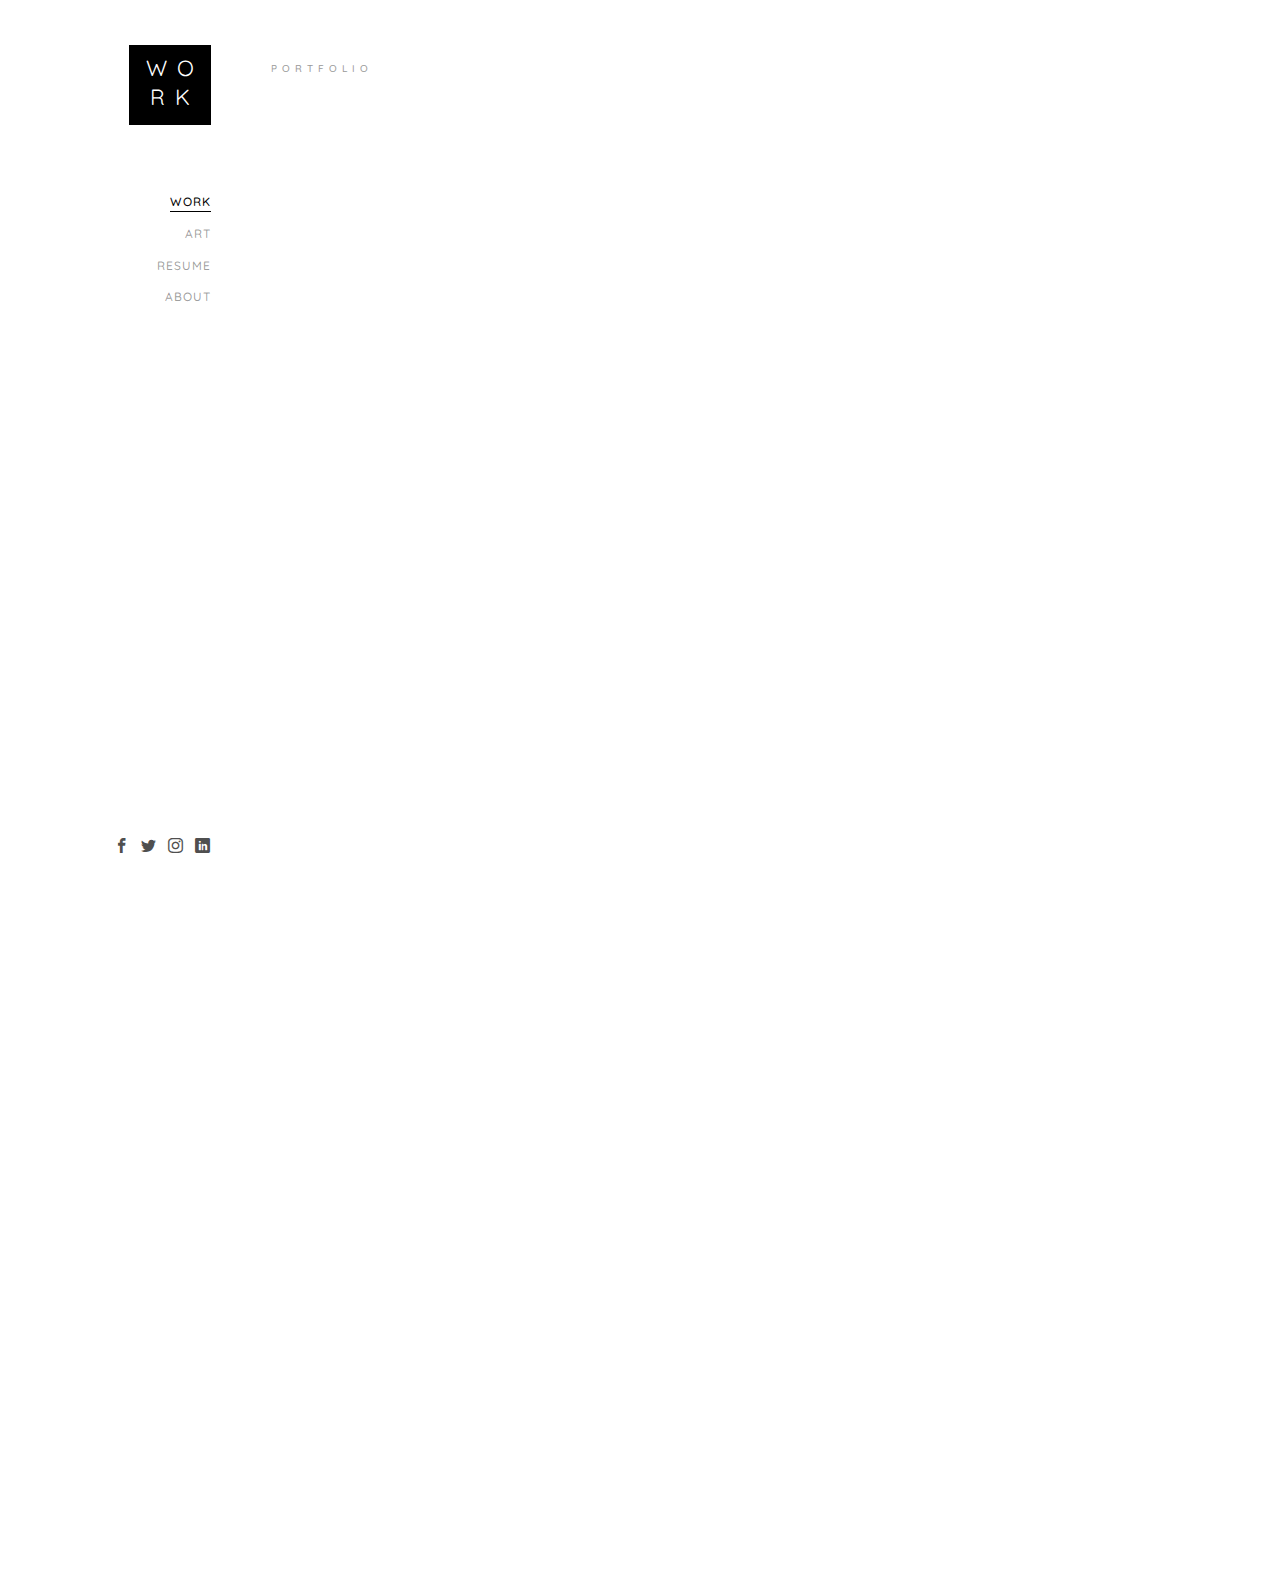
==== commit 5774d24f: "Sep 18th" ====
--- a/work.html
+++ b/work.html
@@ -75,13 +75,13 @@
 			<div class="colorlib-work">
 				<div class="container-fluid">
 					<div class="row">
-						<div class="col-md-6 col-md-offset-3 col-md-pull-3">
+						<div class="col-md-5 col-md-offset-2 col-md-pull-2">
 							<span class="heading-meta">Portfolio</span>
 							<h2 class="colorlib-heading animate-box" data-animate-effect="fadeInLeft">Mengxin Yu</h2>
 						</div>
 					</div>
 					<div class="row">
-						<div class="col-md-6 animate-box" data-animate-effect="fadeInLeft">
+						<div class="col-md-5 animate-box" data-animate-effect="fadeInLeft">
 							<div class="project" style="background-image: url(images/work-1.jpg);">
 								<div class="desc">
 									<div class="con">
@@ -96,7 +96,7 @@
 								</div>
 							</div>
 						</div>
-						<div class="col-md-6 animate-box" data-animate-effect="fadeInLeft">
+						<div class="col-md-5 animate-box" data-animate-effect="fadeInLeft">
 							<div class="project" style="background-image: url(images/work-2.jpg);">
 								<div class="desc">
 									<div class="con">
@@ -111,97 +111,65 @@
 								</div>
 							</div>
 						</div>
-						<div class="col-md-6 animate-box" data-animate-effect="fadeInLeft">
-							<div class="project" style="background-image: url(images/shift%20swapping.png);">
+						<div class="col-md-5 animate-box" data-animate-effect="fadeInLeft">
+							<div class="project" style="background-image: url(images/Houyi.png);">
 								<div class="desc">
 									<div class="con">
 										<h3><a href="work-single.html">Work 03</a></h3>
 										<span>Illustration, Logo</span>
+<!--
 										<p class="icon">
 											<span><a href="#"><i class="icon-share3"></i></a></span>
 											<span><a href="#"><i class="icon-eye"></i> 100</a></span>
 											<span><a href="#"><i class="icon-heart"></i> 49</a></span>
 										</p>
-									</div>
-								</div>
-							</div>
-						</div>
-						<div class="col-md-6 animate-box" data-animate-effect="fadeInLeft">
-							<div class="project" style="background-image: url(images/cocktail%20party.png);">
+-->
+									</div>
+								</div>
+							</div>
+						</div>
+						<div class="col-md-5 animate-box" data-animate-effect="fadeInLeft">
+							<div class="project" style="background-image: url(images/Houyi2.png);">
 								<div class="desc">
 									<div class="con">
 										<h3><a href="SingleWork/index.html">Work 04</a></h3>
 										<span>Web, Logo, Branding</span>
-										<p class="icon">
-											<span><a href="#"><i class="icon-share3"></i></a></span>
-											<span><a href="#"><i class="icon-eye"></i> 100</a></span>
-											<span><a href="#"><i class="icon-heart"></i> 49</a></span>
-										</p>
-									</div>
-								</div>
-							</div>
-						</div>
-						<div class="col-md-6 animate-box" data-animate-effect="fadeInLeft">
-							<div class="project" style="background-image: url(images/work-5.jpg);">
+									</div>
+								</div>
+							</div>
+						</div>
+						<div class="col-md-5 animate-box" data-animate-effect="fadeInLeft">
+							<div class="project" style="background-image: url(images/catfeeding.png);">
 								<div class="desc">
 									<div class="con">
 										<h3><a href="work-single.html">Work 05</a></h3>
 										<span>Illustration, Logo</span>
-										<p class="icon">
-											<span><a href="#"><i class="icon-share3"></i></a></span>
-											<span><a href="#"><i class="icon-eye"></i> 100</a></span>
-											<span><a href="#"><i class="icon-heart"></i> 49</a></span>
-										</p>
-									</div>
-								</div>
-							</div>
-						</div>
-						<div class="col-md-6 animate-box" data-animate-effect="fadeInLeft">
-							<div class="project" style="background-image: url(images/work-6.jpg);">
+									</div>
+								</div>
+							</div>
+						</div>
+						<div class="col-md-5 animate-box" data-animate-effect="fadeInLeft">
+							<div class="project" style="background-image: url(images/Cocktail%20party.png);">
 								<div class="desc">
 									<div class="con">
 										<h3><a href="work-single.html">Work 06</a></h3>
 										<span>Web, Logo, Branding</span>
-										<p class="icon">
-											<span><a href="#"><i class="icon-share3"></i></a></span>
-											<span><a href="#"><i class="icon-eye"></i> 100</a></span>
-											<span><a href="#"><i class="icon-heart"></i> 49</a></span>
-										</p>
-									</div>
-								</div>
-							</div>
-						</div>
-						<div class="col-md-6 animate-box" data-animate-effect="fadeInLeft">
+									</div>
+								</div>
+							</div>
+						</div>
+						<div class="col-md-5 animate-box" data-animate-effect="fadeInLeft">
 							<div class="project" style="background-image: url(images/work-7.jpg);">
 								<div class="desc">
 									<div class="con">
 										<h3><a href="work-single.html">Work 07</a></h3>
 										<span>Illustration, Logo</span>
-										<p class="icon">
-											<span><a href="#"><i class="icon-share3"></i></a></span>
-											<span><a href="#"><i class="icon-eye"></i> 100</a></span>
-											<span><a href="#"><i class="icon-heart"></i> 49</a></span>
-										</p>
-									</div>
-								</div>
-							</div>
-						</div>
-						<div class="col-md-6 animate-box" data-animate-effect="fadeInLeft">
-							<div class="project" style="background-image: url(images/work-8.jpg);">
-								<div class="desc">
-									<div class="con">
-										<h3><a href="work-single.html">Work 08</a></h3>
-										<span>Web, Logo, Branding</span>
-										<p class="icon">
-											<span><a href="#"><i class="icon-share3"></i></a></span>
-											<span><a href="#"><i class="icon-eye"></i> 100</a></span>
-											<span><a href="#"><i class="icon-heart"></i> 49</a></span>
-										</p>
 									</div>
 								</div>
 							</div>
 						</div>
 					</div>
+<!--
 					<div class="row">
 						<div class="col-md-12 animate-box" data-animate-effect="fadeInLeft">
 							<ul class="pagination">
@@ -214,6 +182,7 @@
 							</ul>
 						</div>
 					</div>
+-->
 				</div>
 			</div>
 		</div>
--- a/css/style.css
+++ b/css/style.css
@@ -560,7 +560,7 @@
   background-position: center center;
   background-repeat: no-repeat;
   position: relative;
-  height: 450px;
+  height: 280px;
   width: 100%;
   display: block;
   margin-bottom: 30px; }
